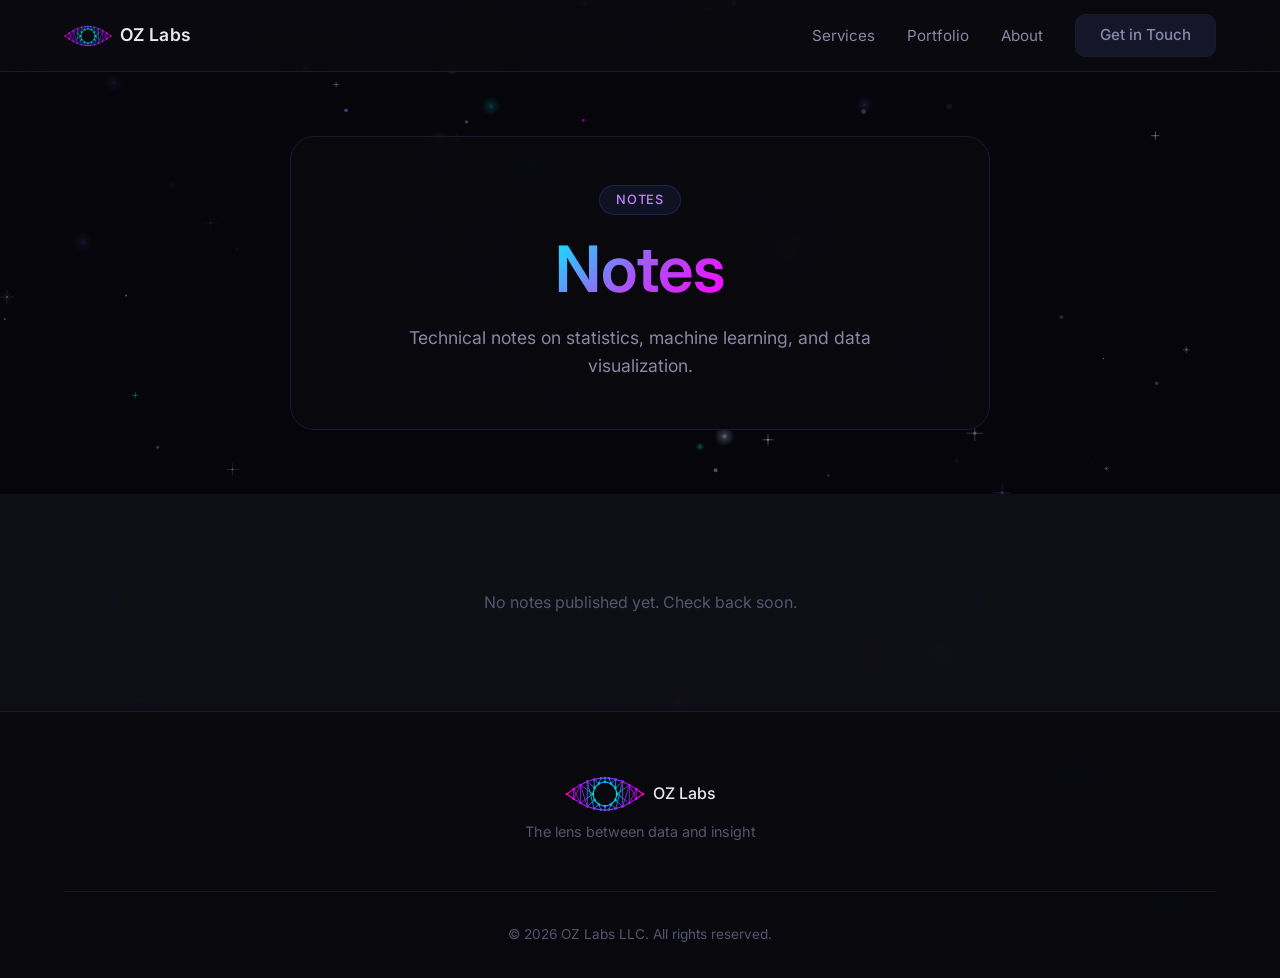
==== notes/index.html @ 26e49ad7 "Task 6: scaffold hidden /notes section notes/index.html (empty list page, noindex until first post)," ====
<!DOCTYPE html>
<html lang="en">
<head>
    <meta charset="UTF-8">
    <meta name="viewport" content="width=device-width, initial-scale=1.0">
    <title>Notes | OZ Labs - Statistical Consulting</title>
    <meta name="description" content="Technical notes on statistics, machine learning, and data visualization from OZ Labs.">
    <!-- Remove the noindex tag when the first post is published. Also: add each
         published post to /sitemap.xml and an <item> to notes/feed.xml, and
         consider adding Notes to the site nav (currently hidden by design). -->
    <meta name="robots" content="noindex">
    <link rel="canonical" href="https://ozlabs.tech/notes/">
    <link rel="alternate" type="application/rss+xml" title="OZ Labs Notes" href="https://ozlabs.tech/notes/feed.xml">
    <link rel="icon" type="image/svg+xml" href="../img/oz-labs-favicon.svg">
    <link rel="apple-touch-icon" href="../img/apple-touch-icon.png">
    <link rel="preconnect" href="https://fonts.googleapis.com">
    <link rel="preconnect" href="https://fonts.gstatic.com" crossorigin>
    <link href="https://fonts.googleapis.com/css2?family=Inter:wght@300;400;500;600;700&family=JetBrains+Mono:wght@400;500&display=swap" rel="stylesheet">
    <link rel="stylesheet" href="../styles.css">
    <meta property="og:type" content="website">
    <meta property="og:site_name" content="OZ Labs">
    <meta property="og:url" content="https://ozlabs.tech/notes/">
    <meta property="og:title" content="Notes | OZ Labs - Statistical Consulting">
    <meta property="og:description" content="Technical notes on statistics, machine learning, and data visualization from OZ Labs.">
    <meta property="og:image" content="https://ozlabs.tech/img/og-card.png">
    <meta name="twitter:card" content="summary_large_image">
    <meta name="twitter:image" content="https://ozlabs.tech/img/og-card.png">
</head>
<body>
    <canvas id="gp-canvas"></canvas>

    <nav class="navbar">
        <div class="nav-container">
            <a href="../index.html" class="logo">
                <img class="logo-eye" src="../img/oz-labs-logo.svg" alt="OZ Labs">
                <span class="logo-text">OZ Labs</span>
            </a>
            <button class="nav-toggle" aria-label="Toggle navigation">
                <span></span><span></span><span></span>
            </button>
            <ul class="nav-menu">
                <li><a href="../services.html">Services</a></li>
                <li><a href="../portfolio.html">Portfolio</a></li>
                <li><a href="../about.html">About</a></li>
                <li><a href="../index.html#contact" class="btn btn-nav">Get in Touch</a></li>
            </ul>
        </div>
    </nav>

    <section class="page-hero">
        <div class="container">
            <div class="page-hero-content">
                <span class="section-tag">Notes</span>
                <h1><span class="gradient-text">Notes</span></h1>
                <p>Technical notes on statistics, machine learning, and data visualization.</p>
            </div>
        </div>
    </section>

    <section class="projects-section">
        <div class="container">
            <div class="projects-grid">
                <!--
                To publish a post (in order):
                1. Copy post-template.html to a slug-named file, e.g. notes/my-post.html,
                   and fill in the title, date, description, and body.
                2. Add a card for it here, replacing this comment block's placeholder:
                <div class="project-card">
                    <div class="project-meta">
                        <span class="project-tag project-tag-type">Topic</span>
                        <span class="project-tag project-tag-role">2026-07-29</span>
                    </div>
                    <h3>Post Title</h3>
                    <p>One-paragraph summary of the post.</p>
                    <a href="my-post.html" class="project-link">Read note</a>
                </div>
                3. Add an <item> to notes/feed.xml.
                4. Add the post URL to /sitemap.xml.
                5. Remove the noindex meta tag in this file's head.
                -->
                <p style="color: var(--color-text-muted); text-align: center; grid-column: 1 / -1;">No notes published yet. Check back soon.</p>
            </div>
        </div>
    </section>

    <footer class="footer">
        <div class="container">
            <div class="footer-content">
                <div class="footer-brand">
                    <img class="footer-logo-eye" src="../img/oz-labs-logo.svg" alt="OZ Labs">
                    <span>OZ Labs</span>
                </div>
                <p class="footer-tagline">The lens between data and insight</p>
            </div>
            <div class="footer-bottom">
                <p>&copy; 2026 OZ Labs LLC. All rights reserved.</p>
            </div>
        </div>
    </footer>

    <script src="../main.js"></script>
</body>
</html>
---- styles.css ----
/* ============================================
   OZ Labs - Styles
   ============================================ */

/* CSS Variables */
:root {
    /* Colors — OZ Labs palette */
    --color-bg: #06060c;
    --color-bg-elevated: #0d0d18;
    --color-bg-card: #111122;
    --color-surface: #16162a;
    --color-border: #1a1a2e;
    --color-border-light: #2a2a44;

    --color-text: #e8e8f0;
    --color-text-secondary: #8888a8;
    --color-text-muted: #555570;

    --color-primary: #a855f7;
    --color-primary-light: #c084fc;
    --color-primary-dark: #9333ea;

    --color-accent: #00f0ff;
    --color-accent-secondary: #ff00ff;

    --color-green: #00ff88;

    --gradient-primary: linear-gradient(135deg, var(--color-accent) 0%, var(--color-primary) 100%);
    --gradient-text: linear-gradient(135deg, var(--color-accent) 0%, var(--color-primary) 50%, var(--color-accent-secondary) 100%);

    /* Typography */
    --font-sans: 'Inter', -apple-system, BlinkMacSystemFont, 'Segoe UI', sans-serif;
    --font-mono: 'JetBrains Mono', 'Fira Code', monospace;

    /* Spacing */
    --space-xs: 0.25rem;
    --space-sm: 0.5rem;
    --space-md: 1rem;
    --space-lg: 1.5rem;
    --space-xl: 2rem;
    --space-2xl: 3rem;
    --space-3xl: 4rem;
    --space-4xl: 6rem;

    /* Sizing */
    --container-max: 1200px;
    --nav-height: 72px;

    /* Effects */
    --transition-fast: 150ms ease;
    --transition-base: 250ms ease;
    --transition-slow: 400ms ease;
    --shadow-sm: 0 1px 2px rgba(0, 0, 0, 0.3);
    --shadow-md: 0 4px 12px rgba(0, 0, 0, 0.4);
    --shadow-lg: 0 8px 32px rgba(0, 0, 0, 0.5);
    --radius-sm: 6px;
    --radius-md: 10px;
    --radius-lg: 16px;
    --radius-xl: 24px;
}

/* Reset */
*, *::before, *::after {
    box-sizing: border-box;
    margin: 0;
    padding: 0;
}

html {
    scroll-behavior: smooth;
    scroll-padding-top: var(--nav-height);
}

body {
    font-family: var(--font-sans);
    font-size: 16px;
    line-height: 1.6;
    color: var(--color-text);
    background-color: var(--color-bg);
    overflow-x: hidden;
    -webkit-font-smoothing: antialiased;
    -moz-osx-font-smoothing: grayscale;
}

/* GP Canvas Background */
#gp-canvas {
    position: fixed;
    top: 0;
    left: 0;
    width: 100%;
    height: 100%;
    z-index: -1;
    opacity: 0.6;
}

/* Container */
.container {
    width: 100%;
    max-width: var(--container-max);
    margin: 0 auto;
    padding: 0 var(--space-lg);
}

/* Typography */
h1, h2, h3, h4, h5, h6 {
    font-weight: 600;
    line-height: 1.2;
    color: var(--color-text);
}

h1 { font-size: clamp(2.5rem, 5vw, 4rem); }
h2 { font-size: clamp(1.75rem, 3vw, 2.5rem); }
h3 { font-size: 1.25rem; }

p {
    color: var(--color-text-secondary);
}

a {
    color: inherit;
    text-decoration: none;
}

/* Buttons */
.btn {
    display: inline-flex;
    align-items: center;
    justify-content: center;
    gap: var(--space-sm);
    padding: var(--space-md) var(--space-xl);
    font-family: var(--font-sans);
    font-size: 0.95rem;
    font-weight: 500;
    border-radius: var(--radius-md);
    border: none;
    cursor: pointer;
    transition: all var(--transition-base);
    text-decoration: none;
}

.btn-primary {
    background: var(--gradient-primary);
    color: white;
    box-shadow: 0 4px 20px rgba(99, 102, 241, 0.3);
}

.btn-primary:hover {
    transform: translateY(-2px);
    box-shadow: 0 6px 28px rgba(99, 102, 241, 0.4);
}

.btn-secondary {
    background: transparent;
    color: var(--color-text);
    border: 1px solid var(--color-border-light);
}

.btn-secondary:hover {
    background: var(--color-surface);
    border-color: var(--color-primary);
}

.btn-nav {
    padding: var(--space-sm) var(--space-lg);
    background: var(--color-surface);
    border: 1px solid var(--color-border);
}

.btn-nav:hover {
    background: var(--color-primary);
    border-color: var(--color-primary);
}

.btn-full {
    width: 100%;
}

/* Navigation */
.navbar {
    position: fixed;
    top: 0;
    left: 0;
    right: 0;
    height: var(--nav-height);
    z-index: 1000;
    background: rgba(10, 10, 15, 0.8);
    backdrop-filter: blur(20px);
    border-bottom: 1px solid var(--color-border);
}

.nav-container {
    display: flex;
    align-items: center;
    justify-content: space-between;
    height: 100%;
    max-width: var(--container-max);
    margin: 0 auto;
    padding: 0 var(--space-lg);
}

.logo {
    display: flex;
    align-items: center;
    gap: var(--space-sm);
    font-weight: 600;
}

.logo-oz {
    width: 40px;
    height: 40px;
    border-radius: var(--radius-sm);
    flex-shrink: 0;
}

.logo-oz-sm {
    width: 32px;
    height: 32px;
}

.logo-text {
    color: var(--color-text);
    font-weight: 600;
    font-size: 1.1rem;
    letter-spacing: 0.02em;
}

.nav-menu {
    display: flex;
    align-items: center;
    gap: var(--space-xl);
    list-style: none;
}

.nav-menu a {
    color: var(--color-text-secondary);
    font-size: 0.95rem;
    transition: color var(--transition-fast);
}

.nav-menu a:hover {
    color: var(--color-text);
}

.nav-toggle {
    display: none;
    flex-direction: column;
    gap: 5px;
    background: none;
    border: none;
    cursor: pointer;
    padding: var(--space-sm);
}

.nav-toggle span {
    display: block;
    width: 24px;
    height: 2px;
    background: var(--color-text);
    transition: all var(--transition-fast);
}

/* Hero Section */
.hero {
    min-height: 100vh;
    display: flex;
    align-items: center;
    justify-content: center;
    padding: var(--nav-height) var(--space-lg) var(--space-3xl);
    position: relative;
}

.hero-content {
    max-width: 800px;
    text-align: center;
    background: rgba(10, 10, 15, 0.75);
    padding: var(--space-2xl) var(--space-3xl);
    border-radius: var(--radius-xl);
    backdrop-filter: blur(10px);
    border: 1px solid var(--color-border);
}

.hero-badge {
    display: inline-block;
    padding: var(--space-sm) var(--space-lg);
    background: var(--color-surface);
    border: 1px solid var(--color-border);
    border-radius: 100px;
    font-size: 0.85rem;
    color: var(--color-accent);
    margin-bottom: var(--space-xl);
}

.hero h1 {
    margin-bottom: var(--space-lg);
}

.gradient-text {
    background: var(--gradient-text);
    -webkit-background-clip: text;
    -webkit-text-fill-color: transparent;
    background-clip: text;
}

.hero-sub-tagline {
    font-size: 1.3rem;
    font-weight: 300;
    letter-spacing: 0.15em;
    margin: var(--space-md) auto var(--space-lg);
    color: var(--color-accent);
    text-shadow:
        0 0 10px rgba(0, 240, 255, 0.4),
        0 0 30px rgba(0, 240, 255, 0.15),
        0 0 60px rgba(168, 85, 247, 0.1);
    animation: subtleGlow 4s ease-in-out infinite, fadeInUp 0.8s ease forwards;
    animation-delay: 0.25s;
    opacity: 0;
}

@keyframes subtleGlow {
    0%, 100% {
        text-shadow:
            0 0 10px rgba(0, 240, 255, 0.4),
            0 0 30px rgba(0, 240, 255, 0.15),
            0 0 60px rgba(168, 85, 247, 0.1);
    }
    50% {
        text-shadow:
            0 0 15px rgba(0, 240, 255, 0.6),
            0 0 40px rgba(0, 240, 255, 0.25),
            0 0 80px rgba(168, 85, 247, 0.15),
            0 0 4px rgba(255, 255, 255, 0.3);
    }
}

.hero-subtitle {
    font-size: 1.2rem;
    max-width: 600px;
    margin: 0 auto var(--space-2xl);
    color: var(--color-text-secondary);
}

.hero-cta {
    display: flex;
    gap: var(--space-md);
    justify-content: center;
    flex-wrap: wrap;
    margin-bottom: var(--space-3xl);
}

.hero-note {
    display: inline-flex;
    align-items: center;
    gap: var(--space-sm);
    font-size: 0.85rem;
    color: var(--color-text-muted);
    font-family: var(--font-mono);
}

.pulse {
    width: 8px;
    height: 8px;
    background: var(--color-accent);
    border-radius: 50%;
    animation: pulse 2s ease-in-out infinite;
}

@keyframes pulse {
    0%, 100% { opacity: 1; transform: scale(1); }
    50% { opacity: 0.5; transform: scale(1.2); }
}

/* Color Scheme Toggle */
.color-toggle {
    margin-top: var(--space-lg);
}

.btn-toggle {
    display: inline-flex;
    align-items: center;
    gap: var(--space-sm);
    padding: var(--space-sm) var(--space-md);
    background: var(--color-surface);
    border: 1px solid var(--color-border);
    border-radius: 100px;
    color: var(--color-text-secondary);
    font-family: var(--font-mono);
    font-size: 0.8rem;
    cursor: pointer;
    transition: all var(--transition-base);
}

.btn-toggle:hover {
    border-color: var(--color-primary);
    color: var(--color-text);
}

.btn-toggle svg {
    width: 16px;
    height: 16px;
}

/* Section Styles */
section {
    padding: var(--space-4xl) 0;
}

.section-header {
    text-align: center;
    max-width: 600px;
    margin: 0 auto var(--space-3xl);
}

.section-tag {
    display: inline-block;
    padding: var(--space-xs) var(--space-md);
    background: rgba(99, 102, 241, 0.1);
    border: 1px solid rgba(99, 102, 241, 0.2);
    border-radius: 100px;
    font-size: 0.8rem;
    font-weight: 500;
    color: var(--color-primary-light);
    text-transform: uppercase;
    letter-spacing: 0.05em;
    margin-bottom: var(--space-md);
}

.section-header h2 {
    margin-bottom: var(--space-md);
}

/* Services Section */
.services {
    background: rgba(18, 18, 26, 0.75);
    backdrop-filter: blur(10px);
}

.services-grid {
    display: grid;
    grid-template-columns: repeat(auto-fit, minmax(260px, 1fr));
    gap: var(--space-lg);
}

.services-grid-4 {
    grid-template-columns: repeat(4, 1fr);
}

@media (max-width: 968px) {
    .services-grid-4 {
        grid-template-columns: repeat(2, 1fr);
    }
}

@media (max-width: 600px) {
    .services-grid-4 {
        grid-template-columns: 1fr;
    }
}

.service-card {
    padding: var(--space-xl);
    background: var(--color-bg-card);
    border: 1px solid var(--color-border);
    border-radius: var(--radius-lg);
    transition: all var(--transition-base);
}

.service-card:hover {
    border-color: var(--color-primary);
    transform: translateY(-4px);
    box-shadow: var(--shadow-lg);
}

.service-icon {
    width: 48px;
    height: 48px;
    display: flex;
    align-items: center;
    justify-content: center;
    background: rgba(99, 102, 241, 0.1);
    border-radius: var(--radius-md);
    margin-bottom: var(--space-lg);
}

.service-icon svg {
    width: 24px;
    height: 24px;
    color: var(--color-primary-light);
}

.service-card h3 {
    margin-bottom: var(--space-sm);
}

.service-card p {
    font-size: 0.95rem;
}

/* Expertise Section */
.expertise-grid {
    display: grid;
    grid-template-columns: 1fr 1fr;
    gap: var(--space-3xl);
    align-items: center;
}

.expertise-content {
    background: rgba(10, 10, 15, 0.75);
    padding: var(--space-2xl);
    border-radius: var(--radius-xl);
    backdrop-filter: blur(10px);
    border: 1px solid var(--color-border);
}

.expertise-content h2 {
    margin-bottom: var(--space-lg);
}

.expertise-content > p {
    margin-bottom: var(--space-2xl);
}

.expertise-list {
    list-style: none;
}

.expertise-list li {
    padding: var(--space-md) 0;
    border-bottom: 1px solid var(--color-border);
}

.expertise-list li:last-child {
    border-bottom: none;
}

.expertise-list strong {
    display: block;
    color: var(--color-text);
    margin-bottom: var(--space-xs);
}

.expertise-list span {
    font-size: 0.9rem;
    color: var(--color-text-muted);
}

/* Code Block */
.code-block {
    background: var(--color-bg);
    border: 1px solid var(--color-border);
    border-radius: var(--radius-lg);
    overflow: hidden;
}

.code-header {
    display: flex;
    align-items: center;
    gap: var(--space-sm);
    padding: var(--space-md) var(--space-lg);
    background: var(--color-surface);
    border-bottom: 1px solid var(--color-border);
}

.code-dot {
    width: 12px;
    height: 12px;
    border-radius: 50%;
    background: var(--color-border-light);
}

.code-dot:nth-child(1) { background: #ff5f57; }
.code-dot:nth-child(2) { background: #ffbd2e; }
.code-dot:nth-child(3) { background: #28c840; }

.code-title {
    margin-left: auto;
    font-family: var(--font-mono);
    font-size: 0.8rem;
    color: var(--color-text-muted);
}

.code-block pre {
    padding: var(--space-lg);
    overflow-x: auto;
}

.code-block code {
    font-family: var(--font-mono);
    font-size: 0.85rem;
    line-height: 1.7;
    color: var(--color-text-secondary);
}

.code-comment { color: var(--color-text-muted); }
.code-keyword { color: var(--color-accent-secondary); }
.code-fn { color: var(--color-accent); }
.code-num { color: #f59e0b; }

/* About Section */
.about {
    background: rgba(18, 18, 26, 0.75);
    backdrop-filter: blur(10px);
}

.about-features {
    display: grid;
    grid-template-columns: repeat(auto-fit, minmax(280px, 1fr));
    gap: var(--space-xl);
}

.feature {
    padding: var(--space-xl);
    background: var(--color-bg-card);
    border: 1px solid var(--color-border);
    border-radius: var(--radius-lg);
}

.feature-number {
    font-family: var(--font-mono);
    font-size: 0.85rem;
    color: var(--color-primary-light);
    margin-bottom: var(--space-md);
}

.feature h3 {
    margin-bottom: var(--space-sm);
}

/* Contact Section */
.contact-grid {
    display: grid;
    grid-template-columns: 1fr 1.2fr;
    gap: var(--space-3xl);
    align-items: start;
}

.contact-info {
    background: rgba(10, 10, 15, 0.75);
    padding: var(--space-2xl);
    border-radius: var(--radius-xl);
    backdrop-filter: blur(10px);
    border: 1px solid var(--color-border);
}

.contact-info h2 {
    margin-bottom: var(--space-md);
}

.contact-info > p {
    margin-bottom: var(--space-2xl);
}

.contact-details {
    display: flex;
    flex-direction: column;
    gap: var(--space-md);
}

.contact-link {
    display: inline-flex;
    align-items: center;
    gap: var(--space-sm);
    color: var(--color-text-secondary);
    transition: color var(--transition-fast);
}

.contact-link:hover {
    color: var(--color-primary-light);
}

.contact-link svg {
    width: 20px;
    height: 20px;
}

/* Contact Form */
.contact-form {
    background: var(--color-bg-card);
    padding: var(--space-2xl);
    border: 1px solid var(--color-border);
    border-radius: var(--radius-lg);
}

.form-group {
    margin-bottom: var(--space-lg);
}

.form-group label {
    display: block;
    font-size: 0.9rem;
    font-weight: 500;
    color: var(--color-text);
    margin-bottom: var(--space-sm);
}

.form-group input,
.form-group textarea {
    width: 100%;
    padding: var(--space-md);
    background: var(--color-surface);
    border: 1px solid var(--color-border);
    border-radius: var(--radius-md);
    color: var(--color-text);
    font-family: var(--font-sans);
    font-size: 1rem;
    transition: border-color var(--transition-fast);
}

.form-group input:focus,
.form-group textarea:focus {
    outline: none;
    border-color: var(--color-primary);
}

.form-group textarea {
    resize: vertical;
    min-height: 120px;
}

/* Footer */
.footer {
    padding: var(--space-3xl) 0 var(--space-xl);
    border-top: 1px solid var(--color-border);
    background: rgba(10, 10, 15, 0.85);
    backdrop-filter: blur(10px);
}

.footer-content {
    text-align: center;
    margin-bottom: var(--space-2xl);
}

.footer-brand {
    display: flex;
    align-items: center;
    justify-content: center;
    gap: var(--space-sm);
    font-weight: 500;
    margin-bottom: var(--space-sm);
}

.footer-brand .logo-oz {
    width: 32px;
    height: 32px;
}

.footer-logo-eye {
    width: 80px;
    height: auto;
}

.footer-tagline {
    font-size: 0.9rem;
    color: var(--color-text-muted);
}

.footer-bottom {
    text-align: center;
    padding-top: var(--space-xl);
    border-top: 1px solid var(--color-border);
}

.footer-bottom p {
    font-size: 0.85rem;
    color: var(--color-text-muted);
}

/* Responsive Design */
@media (max-width: 968px) {
    .expertise-grid,
    .contact-grid {
        grid-template-columns: 1fr;
        gap: var(--space-2xl);
    }

    .expertise-visual {
        order: -1;
    }
}

@media (max-width: 768px) {
    .nav-toggle {
        display: flex;
    }

    .nav-menu {
        position: fixed;
        top: var(--nav-height);
        left: 0;
        right: 0;
        flex-direction: column;
        background: var(--color-bg);
        padding: var(--space-xl);
        gap: var(--space-md);
        border-bottom: 1px solid var(--color-border);
        transform: translateY(-100%);
        opacity: 0;
        visibility: hidden;
        transition: all var(--transition-base);
    }

    .nav-menu.active {
        transform: translateY(0);
        opacity: 1;
        visibility: visible;
    }

    .nav-toggle.active span:nth-child(1) {
        transform: rotate(45deg) translate(5px, 5px);
    }

    .nav-toggle.active span:nth-child(2) {
        opacity: 0;
    }

    .nav-toggle.active span:nth-child(3) {
        transform: rotate(-45deg) translate(5px, -5px);
    }

    .hero-cta {
        flex-direction: column;
        align-items: center;
    }

    .btn {
        width: 100%;
        max-width: 300px;
    }

    section {
        padding: var(--space-3xl) 0;
    }
}

/* Animations */
@keyframes fadeInUp {
    from {
        opacity: 0;
        transform: translateY(30px);
    }
    to {
        opacity: 1;
        transform: translateY(0);
    }
}

.hero-content > * {
    animation: fadeInUp 0.8s ease forwards;
    opacity: 0;
}

.hero-badge { animation-delay: 0.1s; }
.hero h1 { animation-delay: 0.2s; }
.hero-sub-tagline { animation-delay: 0.3s; }
.hero-subtitle { animation-delay: 0.4s; }
.hero-cta { animation-delay: 0.5s; }
.hero-note { animation-delay: 0.6s; }

/* ============================================
   About Section - Enhanced
   ============================================ */

.about-grid {
    display: grid;
    grid-template-columns: 1.2fr 1fr;
    gap: var(--space-3xl);
    align-items: start;
}

.about-bio {
    background: rgba(10, 10, 15, 0.75);
    padding: var(--space-2xl);
    border-radius: var(--radius-xl);
    backdrop-filter: blur(10px);
    border: 1px solid var(--color-border);
}

.about-bio p {
    margin-bottom: var(--space-lg);
    line-height: 1.8;
}

.about-bio p:last-child {
    margin-bottom: 0;
}

.credential-card {
    background: var(--color-bg-card);
    border: 1px solid var(--color-border);
    border-radius: var(--radius-lg);
    padding: var(--space-xl);
    margin-bottom: var(--space-lg);
}

.credential-card:last-child {
    margin-bottom: 0;
}

.credential-card h3 {
    font-size: 0.85rem;
    text-transform: uppercase;
    letter-spacing: 0.05em;
    color: var(--color-primary-light);
    margin-bottom: var(--space-md);
}

.credential-card ul {
    list-style: none;
}

.credential-card li {
    padding: var(--space-sm) 0;
    font-size: 0.9rem;
    color: var(--color-text-secondary);
    border-bottom: 1px solid var(--color-border);
}

.credential-card li:last-child {
    border-bottom: none;
}

.credential-card li strong {
    color: var(--color-text);
    display: block;
}

.credential-card li em {
    color: var(--color-accent);
}

.credential-links {
    display: flex;
    flex-direction: column;
    gap: var(--space-sm);
}

.credential-links a {
    display: inline-flex;
    align-items: center;
    gap: var(--space-sm);
    color: var(--color-primary-light);
    font-size: 0.9rem;
    transition: color var(--transition-fast);
}

.credential-links a:hover {
    color: var(--color-accent);
}

/* ============================================
   Page Hero (subpages)
   ============================================ */

.page-hero {
    min-height: 50vh;
    display: flex;
    align-items: center;
    justify-content: center;
    padding: calc(var(--nav-height) + var(--space-3xl)) var(--space-lg) var(--space-3xl);
}

.page-hero-content {
    max-width: 700px;
    margin: 0 auto;
    text-align: center;
    background: rgba(10, 10, 15, 0.75);
    padding: var(--space-2xl) var(--space-3xl);
    border-radius: var(--radius-xl);
    backdrop-filter: blur(10px);
    border: 1px solid var(--color-border);
}

.page-hero-content h1 {
    margin-bottom: var(--space-md);
}

.page-hero-content > p {
    color: var(--color-text-secondary);
    font-size: 1.1rem;
}

.page-hero-content > * {
    animation: fadeInUp 0.8s ease forwards;
    opacity: 0;
}

.page-hero-content .section-tag { animation-delay: 0.1s; }
.page-hero-content h1 { animation-delay: 0.2s; }
.page-hero-content > p { animation-delay: 0.3s; }

/* Active nav link */
.nav-active {
    color: var(--color-text) !important;
}

/* ============================================
   Projects Page
   ============================================ */

.projects-section {
    background: rgba(18, 18, 26, 0.75);
    backdrop-filter: blur(10px);
    padding: var(--space-4xl) 0;
}

.projects-grid {
    display: grid;
    grid-template-columns: repeat(auto-fit, minmax(340px, 1fr));
    gap: var(--space-xl);
}

.project-card {
    background: var(--color-bg-card);
    border: 1px solid var(--color-border);
    border-radius: var(--radius-lg);
    padding: var(--space-2xl);
    transition: all var(--transition-base);
}

.project-card:hover {
    border-color: var(--color-primary);
    transform: translateY(-4px);
    box-shadow: var(--shadow-lg);
}

.project-meta {
    display: flex;
    flex-wrap: wrap;
    gap: var(--space-sm);
    margin-bottom: var(--space-lg);
}

.project-tag {
    display: inline-block;
    padding: var(--space-xs) var(--space-md);
    border-radius: 100px;
    font-size: 0.75rem;
    font-weight: 500;
    text-transform: uppercase;
    letter-spacing: 0.03em;
}

.project-tag-journal {
    background: rgba(99, 102, 241, 0.15);
    color: var(--color-primary-light);
    border: 1px solid rgba(99, 102, 241, 0.3);
}

.project-tag-role {
    background: rgba(34, 211, 238, 0.1);
    color: var(--color-accent);
    border: 1px solid rgba(34, 211, 238, 0.2);
}

.project-tag-status {
    background: rgba(168, 85, 247, 0.1);
    color: var(--color-accent-secondary);
    border: 1px solid rgba(168, 85, 247, 0.2);
}

.project-card h3 {
    margin-bottom: var(--space-md);
    font-size: 1.15rem;
}

.project-card > p {
    font-size: 0.95rem;
    line-height: 1.7;
}

.project-impact {
    margin-top: var(--space-md);
    font-size: 0.85rem !important;
    color: var(--color-text-muted) !important;
    font-style: italic;
}

/* ============================================
   Publications Section
   ============================================ */

.publications-section {
    padding: var(--space-4xl) 0;
}

.publications-list {
    max-width: 800px;
    margin: 0 auto;
}

.pub-item {
    padding: var(--space-lg) 0;
    border-bottom: 1px solid var(--color-border);
}

.pub-item:last-child {
    border-bottom: none;
}

.pub-year {
    font-family: var(--font-mono);
    font-size: 0.8rem;
    color: var(--color-primary-light);
    margin-bottom: var(--space-xs);
}

.pub-title {
    font-weight: 500;
    color: var(--color-text);
    margin-bottom: var(--space-xs);
}

.pub-authors {
    font-size: 0.85rem;
    color: var(--color-text-muted);
    margin-bottom: var(--space-xs);
}

.pub-journal {
    font-size: 0.85rem;
    color: var(--color-accent);
    font-style: italic;
}

.pub-note {
    margin-top: var(--space-lg);
    font-size: 0.8rem;
    color: var(--color-text-muted);
    font-style: italic;
}

.inline-link {
    color: var(--color-primary-light);
    text-decoration: underline;
    text-underline-offset: 2px;
    transition: color var(--transition-fast);
}

.inline-link:hover {
    color: var(--color-accent);
}

/* ============================================
   Headshot
   ============================================ */

.about-headshot {
    width: 160px;
    height: 160px;
    border-radius: 50%;
    overflow: hidden;
    margin: 0 auto var(--space-xl);
    border: 3px solid var(--color-border-light);
    background: var(--color-surface);
    display: flex;
    align-items: center;
    justify-content: center;
}

.about-headshot img {
    width: 100%;
    height: 100%;
    object-fit: cover;
}

/* ============================================
   Contact Section - Centered (mailto)
   ============================================ */

.contact-centered {
    max-width: 600px;
    margin: 0 auto;
    text-align: center;
    background: rgba(10, 10, 15, 0.75);
    padding: var(--space-3xl);
    border-radius: var(--radius-xl);
    backdrop-filter: blur(10px);
    border: 1px solid var(--color-border);
}

.contact-centered .section-tag {
    margin-bottom: var(--space-md);
}

.contact-centered h2 {
    margin-bottom: var(--space-md);
}

.contact-centered > p {
    margin-bottom: var(--space-2xl);
    color: var(--color-text-secondary);
}

.contact-cta {
    display: flex;
    flex-direction: column;
    align-items: center;
    gap: var(--space-md);
}

.contact-email-link {
    font-family: var(--font-mono);
    font-size: 0.9rem;
    color: var(--color-text-muted);
    transition: color var(--transition-fast);
}

.contact-email-link:hover {
    color: var(--color-primary-light);
}

/* ============================================
   Testimonials (hidden until populated)
   ============================================ */

.testimonials {
    background: rgba(18, 18, 26, 0.75);
    backdrop-filter: blur(10px);
}

.testimonials-grid {
    display: grid;
    grid-template-columns: repeat(auto-fit, minmax(300px, 1fr));
    gap: var(--space-xl);
}

.testimonial-card {
    background: var(--color-bg-card);
    border: 1px solid var(--color-border);
    border-radius: var(--radius-lg);
    padding: var(--space-2xl);
}

.testimonial-card blockquote p {
    font-size: 1rem;
    line-height: 1.7;
    color: var(--color-text-secondary);
    font-style: italic;
    margin-bottom: var(--space-lg);
}

.testimonial-author strong {
    display: block;
    color: var(--color-text);
    font-size: 0.95rem;
}

.testimonial-author span {
    font-size: 0.85rem;
    color: var(--color-text-muted);
}

/* ============================================
   Logo (OZ Labs eye SVG)
   ============================================ */

.logo-eye {
    width: 48px;
    height: 48px;
    flex-shrink: 0;
}

.logo-eye-sm {
    width: 32px;
    height: 32px;
}

/* ============================================
   Service Tabs (services.html)
   ============================================ */

.tabs-section {
    background: rgba(13, 13, 24, 0.75);
    backdrop-filter: blur(10px);
    padding: var(--space-lg) 0 var(--space-4xl);
}

.tabs-nav {
    display: flex;
    justify-content: center;
    gap: var(--space-xs);
    margin-bottom: var(--space-xl);
    border-bottom: 1px solid var(--color-border);
    overflow-x: auto;
    -webkit-overflow-scrolling: touch;
    scrollbar-width: none;
}

.tabs-nav::-webkit-scrollbar {
    display: none;
}

.tab-btn {
    padding: var(--space-sm) var(--space-md);
    background: none;
    border: none;
    border-bottom: 2px solid transparent;
    color: var(--color-text-muted);
    font-family: var(--font-sans);
    font-size: 1.0rem;
    font-weight: 500;
    cursor: pointer;
    transition: all var(--transition-base);
    white-space: nowrap;
}

.tab-btn:hover {
    color: var(--color-text-secondary);
}

.tab-btn.active {
    color: var(--color-accent);
    border-bottom-color: var(--color-accent);
}

/* Viz controls panel */
.viz-controls {
    background: rgba(13, 13, 24, 0.8);
    backdrop-filter: blur(10px);
    border: 1px solid var(--color-border);
    border-radius: var(--radius-md);
    padding: var(--space-md) var(--space-lg);
    margin-bottom: var(--space-lg);
    text-align: center;
}

.viz-controls-header {
    margin-bottom: var(--space-sm);
}

.viz-label {
    color: var(--color-text-secondary);
    font-size: 0.85rem;
    font-family: var(--font-mono);
}

.viz-cta {
    margin-top: var(--space-sm);
    color: var(--color-text-muted);
    font-size: 0.8rem;
    font-style: italic;
}

.viz-params {
    display: flex;
    flex-wrap: wrap;
    gap: var(--space-md) var(--space-xl);
    justify-content: center;
    align-items: center;
}

.viz-param {
    display: flex;
    align-items: center;
    gap: var(--space-sm);
    font-size: 0.8rem;
    color: var(--color-text-secondary);
}

.viz-param label {
    white-space: nowrap;
}

.viz-param input[type="range"] {
    width: 100px;
    accent-color: var(--color-accent);
    cursor: pointer;
}

.viz-param select {
    background: var(--color-bg-card);
    color: var(--color-text);
    border: 1px solid var(--color-border);
    border-radius: var(--radius-sm);
    padding: 2px 6px;
    font-size: 0.8rem;
    font-family: var(--font-sans);
    cursor: pointer;
}

.viz-param select:focus {
    outline: 1px solid var(--color-accent);
}

/* Dataviz tab: increase transparency so viz shows through */
body.dataviz-active .page-hero-content {
    background: rgba(10, 10, 15, 0.25);
    backdrop-filter: blur(4px);
}
body.dataviz-active .tabs-section {
    background: rgba(13, 13, 24, 0.25);
    backdrop-filter: blur(4px);
}
body.dataviz-active .tab-panel {
    background: rgba(17, 17, 34, 0.4);
}
body.dataviz-active .viz-controls {
    background: rgba(13, 13, 24, 0.35);
    backdrop-filter: blur(4px);
}

@media (max-width: 768px) {
    .viz-params {
        flex-direction: column;
        gap: var(--space-sm);
    }
    .viz-param input[type="range"] {
        width: 80px;
    }
}

.tab-content {
    display: none;
    animation: fadeIn 0.3s ease;
}

.tab-content.active {
    display: block;
}

@keyframes fadeIn {
    from { opacity: 0; }
    to { opacity: 1; }
}

.tab-panel {
    background: var(--color-bg-card);
    border: 1px solid var(--color-border);
    border-radius: var(--radius-lg);
    padding: var(--space-xl) var(--space-3xl) var(--space-3xl);
}

.tab-panel h2 {
    font-size: 1.5rem;
    margin-bottom: var(--space-md);
    text-align: center;
}

.tab-panel > p {
    line-height: 1.8;
    margin-bottom: var(--space-lg);
}

.tab-offerings {
    list-style: none;
    margin-bottom: var(--space-2xl);
}

.tab-offerings li {
    padding: var(--space-sm) 0;
    color: var(--color-text-secondary);
    font-size: 0.95rem;
    display: flex;
    align-items: baseline;
    gap: var(--space-sm);
}

.tab-offerings li::before {
    content: '';
    width: 6px;
    height: 6px;
    background: var(--color-accent);
    border-radius: 50%;
    flex-shrink: 0;
    margin-top: 0.5em;
}

.tab-tech {
    display: flex;
    flex-wrap: wrap;
    gap: var(--space-sm);
    margin-bottom: var(--space-2xl);
}

/* ============================================
   Tech Badges
   ============================================ */

.tech-badge {
    display: inline-block;
    padding: var(--space-xs) var(--space-md);
    background: rgba(0, 240, 255, 0.08);
    border: 1px solid rgba(0, 240, 255, 0.15);
    border-radius: 100px;
    font-family: var(--font-mono);
    font-size: 0.75rem;
    color: var(--color-accent);
}

/* ============================================
   Portfolio additions
   ============================================ */

.portfolio-section-heading {
    margin-bottom: var(--space-2xl);
}

.portfolio-section-heading h2 {
    font-size: 1.25rem;
    color: var(--color-text);
    margin-bottom: var(--space-sm);
}

.portfolio-section-heading p {
    font-size: 0.9rem;
    color: var(--color-text-muted);
}

.project-tag-type {
    background: rgba(0, 255, 136, 0.1);
    color: var(--color-green);
    border: 1px solid rgba(0, 255, 136, 0.2);
}

.project-link {
    display: inline-flex;
    align-items: center;
    gap: var(--space-sm);
    margin-top: var(--space-lg);
    padding: var(--space-sm) var(--space-lg);
    background: rgba(0, 240, 255, 0.08);
    border: 1px solid rgba(0, 240, 255, 0.2);
    border-radius: var(--radius-md);
    color: var(--color-accent);
    font-size: 0.85rem;
    font-weight: 500;
    transition: all var(--transition-fast);
}

.project-link:hover {
    background: rgba(0, 240, 255, 0.15);
    border-color: var(--color-accent);
}

.project-link svg {
    width: 14px;
    height: 14px;
}

/* ============================================
   About Page - Tech Skills
   ============================================ */

.skills-grid {
    display: grid;
    grid-template-columns: repeat(auto-fit, minmax(240px, 1fr));
    gap: var(--space-lg);
}

.skill-category {
    background: var(--color-bg-card);
    border: 1px solid var(--color-border);
    border-radius: var(--radius-lg);
    padding: var(--space-xl);
}

.skill-category h3 {
    font-size: 0.85rem;
    text-transform: uppercase;
    letter-spacing: 0.05em;
    color: var(--color-accent);
    margin-bottom: var(--space-md);
}

.skill-category .tech-badges {
    display: flex;
    flex-wrap: wrap;
    gap: var(--space-sm);
}

/* ============================================
   About Teaser (index.html)
   ============================================ */

.about-teaser {
    max-width: 700px;
    margin: 0 auto;
    text-align: center;
    background: rgba(6, 6, 12, 0.75);
    padding: var(--space-3xl);
    border-radius: var(--radius-xl);
    backdrop-filter: blur(10px);
    border: 1px solid var(--color-border);
}

.about-teaser .about-headshot {
    margin-bottom: var(--space-xl);
}

.about-teaser p {
    margin-bottom: var(--space-xl);
    line-height: 1.8;
}

.about-teaser .btn {
    margin-top: var(--space-md);
}

/* ============================================
   Responsive - all sections
   ============================================ */

@media (max-width: 968px) {
    .about-grid {
        grid-template-columns: 1fr;
    }
}

@media (max-width: 768px) {
    .page-hero-content {
        padding: var(--space-xl) var(--space-lg);
    }

    .projects-grid {
        grid-template-columns: 1fr;
    }

    .contact-centered {
        padding: var(--space-xl);
    }

    .tab-btn {
        padding: var(--space-sm) var(--space-lg);
        font-size: 0.85rem;
    }

    .tab-panel {
        padding: var(--space-xl);
    }

    .skills-grid {
        grid-template-columns: 1fr;
    }
}
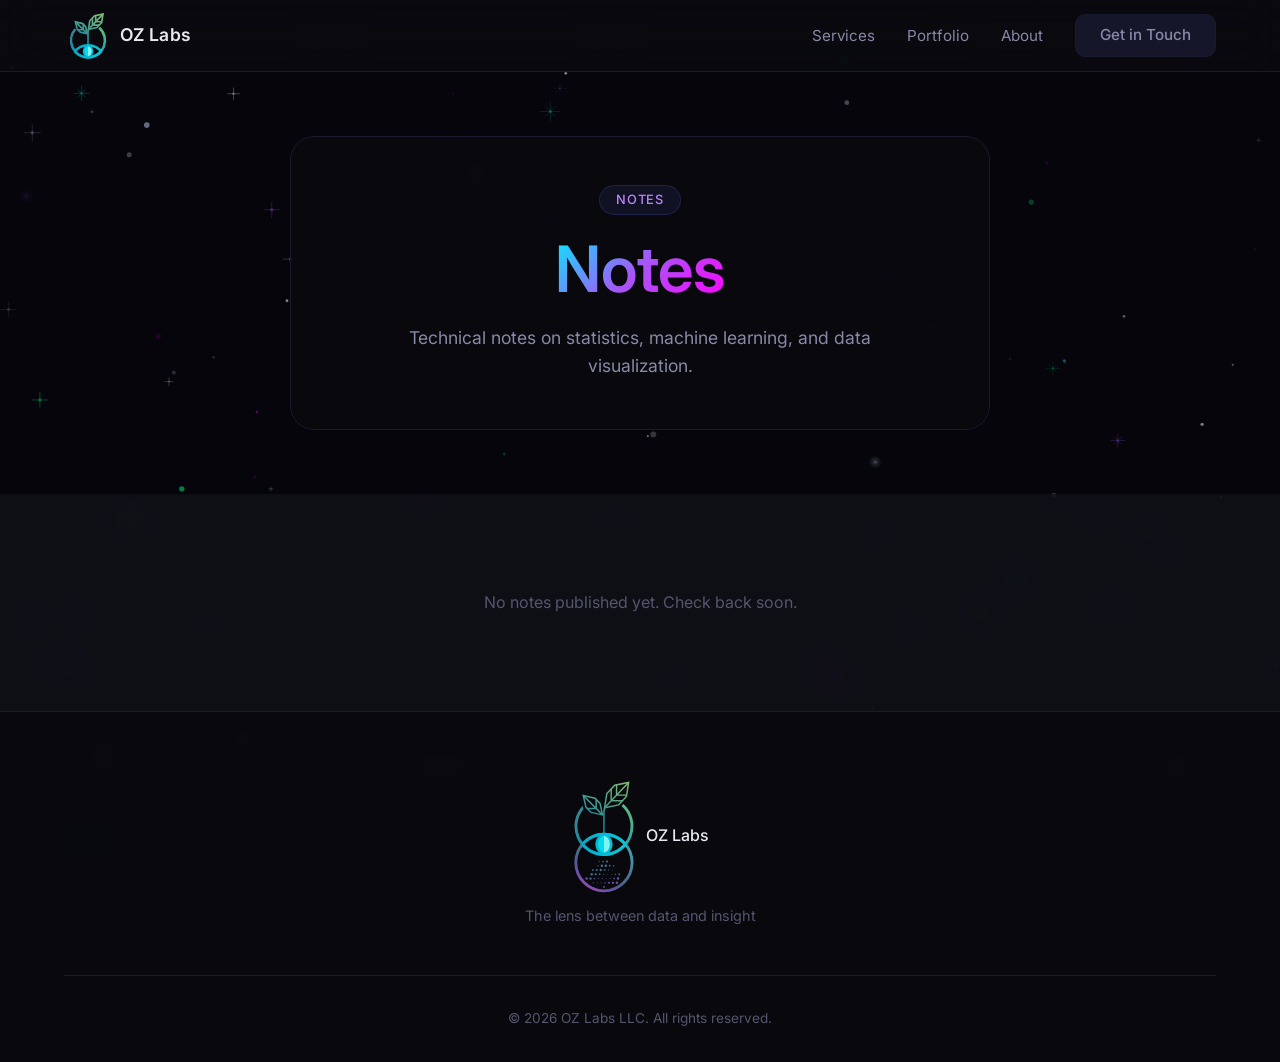
==== commit e92100f4: "Use the seed logo and seed favicon across the site - Browser icon: seed favicon, mid crop (img/ozlab" ====
--- a/notes/index.html
+++ b/notes/index.html
@@ -11,7 +11,8 @@
     <meta name="robots" content="noindex">
     <link rel="canonical" href="https://ozlabs.tech/notes/">
     <link rel="alternate" type="application/rss+xml" title="OZ Labs Notes" href="https://ozlabs.tech/notes/feed.xml">
-    <link rel="icon" type="image/svg+xml" href="../img/oz-labs-favicon.svg">
+    <link rel="icon" type="image/svg+xml" href="../img/ozlabs-favicon.svg">
+    <link rel="icon" href="/favicon.ico" sizes="48x48">
     <link rel="apple-touch-icon" href="../img/apple-touch-icon.png">
     <link rel="preconnect" href="https://fonts.googleapis.com">
     <link rel="preconnect" href="https://fonts.gstatic.com" crossorigin>
@@ -32,7 +33,7 @@
     <nav class="navbar">
         <div class="nav-container">
             <a href="../index.html" class="logo">
-                <img class="logo-eye" src="../img/oz-labs-logo.svg" alt="OZ Labs">
+                <img class="logo-eye" src="../img/ozlabs-favicon.svg" alt="OZ Labs">
                 <span class="logo-text">OZ Labs</span>
             </a>
             <button class="nav-toggle" aria-label="Toggle navigation">
@@ -87,7 +88,7 @@
         <div class="container">
             <div class="footer-content">
                 <div class="footer-brand">
-                    <img class="footer-logo-eye" src="../img/oz-labs-logo.svg" alt="OZ Labs">
+                    <img class="footer-logo-eye" src="../img/ozlabs-logo.svg" alt="OZ Labs">
                     <span>OZ Labs</span>
                 </div>
                 <p class="footer-tagline">The lens between data and insight</p>
--- a/styles.css
+++ b/styles.css
@@ -744,8 +744,8 @@
 }
 
 .footer-logo-eye {
-    width: 80px;
-    height: auto;
+    width: auto;
+    height: 120px;
 }
 
 .footer-tagline {
@@ -1250,7 +1250,7 @@
 }
 
 /* ============================================
-   Logo (OZ Labs eye SVG)
+   Logo (OZ Labs seed favicon SVG; the footer uses the full seed logo)
    ============================================ */
 
 .logo-eye {
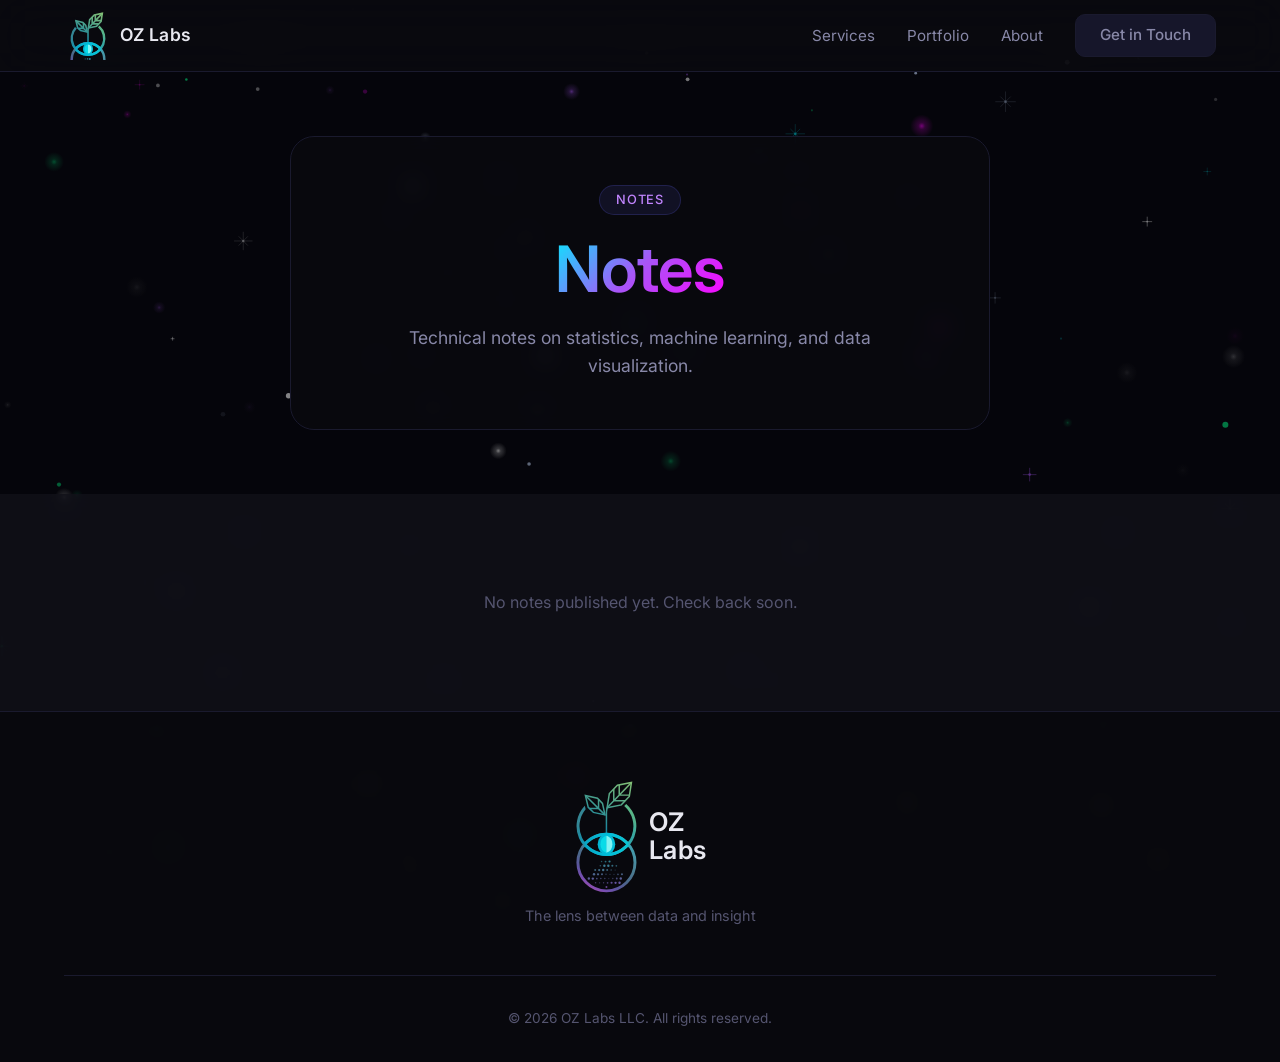
==== commit 211c17d6: "Nav uses full seed favicon; two-line footer wordmark; spatiotemporal card - Nav logo: full-crop seed" ====
--- a/notes/index.html
+++ b/notes/index.html
@@ -33,7 +33,7 @@
     <nav class="navbar">
         <div class="nav-container">
             <a href="../index.html" class="logo">
-                <img class="logo-eye" src="../img/ozlabs-favicon.svg" alt="OZ Labs">
+                <img class="logo-eye" src="../img/ozlabs-favicon-full.svg" alt="OZ Labs">
                 <span class="logo-text">OZ Labs</span>
             </a>
             <button class="nav-toggle" aria-label="Toggle navigation">
@@ -89,7 +89,7 @@
             <div class="footer-content">
                 <div class="footer-brand">
                     <img class="footer-logo-eye" src="../img/ozlabs-logo.svg" alt="OZ Labs">
-                    <span>OZ Labs</span>
+                    <span class="footer-wordmark">OZ<br>Labs</span>
                 </div>
                 <p class="footer-tagline">The lens between data and insight</p>
             </div>
--- a/styles.css
+++ b/styles.css
@@ -736,6 +736,15 @@
     gap: var(--space-sm);
     font-weight: 500;
     margin-bottom: var(--space-sm);
+}
+
+.footer-wordmark {
+    font-size: 1.6rem;
+    font-weight: 600;
+    line-height: 1.1;
+    letter-spacing: 0.02em;
+    text-align: left;
+    color: var(--color-text);
 }
 
 .footer-brand .logo-oz {
@@ -1250,7 +1259,7 @@
 }
 
 /* ============================================
-   Logo (OZ Labs seed favicon SVG; the footer uses the full seed logo)
+   Logo (nav: full seed favicon SVG; the footer uses the full seed logo)
    ============================================ */
 
 .logo-eye {
